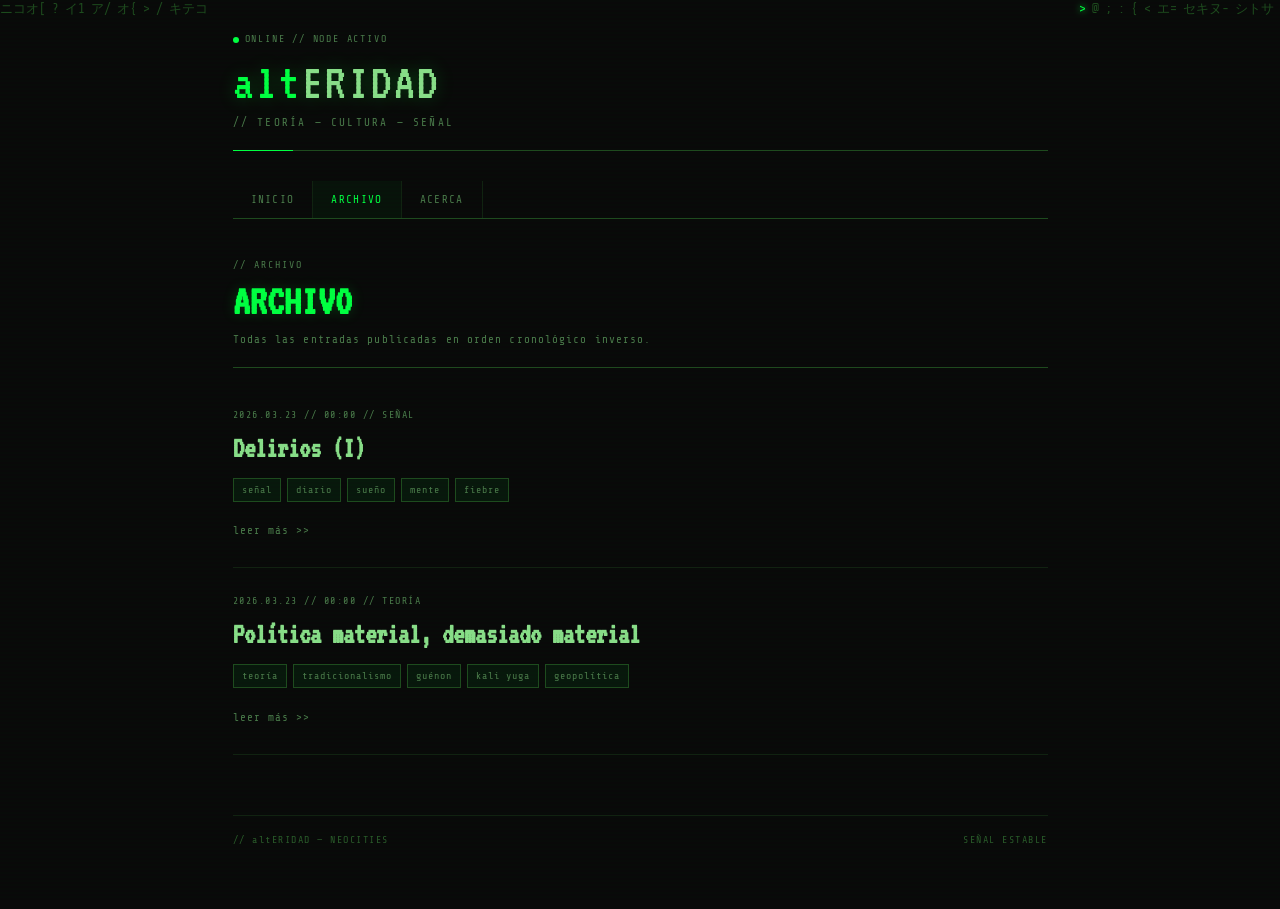
==== archivo.html @ e2779393 "Add files via upload" ====
<!DOCTYPE html>
<html lang="es">
<head>
  <meta charset="UTF-8">
  <meta name="viewport" content="width=device-width, initial-scale=1.0">
  <title>Archivo — altERIDAD</title>
  <link rel="icon" type="image/svg+xml" href="favicon.svg">
  <link rel="stylesheet" href="style.css">
</head>
<body>
  <header>
    <div class="site-status"><span class="blink"></span>ONLINE // NODE ACTIVO</div>
    <a href="index.html" class="site-title">alt<span>ERIDAD</span></a>
    <div class="site-desc">// <a href="teoria.html" class="cat-link">TEORÍA</a> — <a href="cultura.html" class="cat-link">CULTURA</a> — <a href="senal.html" class="cat-link">SEÑAL</a></div>
  </header>
  <nav>
    <a href="index.html">INICIO</a>
    <a href="archivo.html" class="active">ARCHIVO</a>
    <a href="acerca.html">ACERCA</a>
  </nav>
  <div class="cat-header">
    <div class="cat-label">// ARCHIVO</div>
    <h1 class="cat-title">ARCHIVO</h1>
    <p class="cat-desc">Todas las entradas publicadas en orden cronológico inverso.</p>
  </div>
  <ul class="post-list">
    <li class="post-item">
      <div class="post-meta">2026.03.23 // 00:00 // SEÑAL</div>
      <h2><a href="articulos/delirios-i.html">Delirios (I)</a></h2>
      <div class="post-tags">
        <a href="senal.html" class="tag tag-link">señal</a>
        <span class="tag">diario</span><span class="tag">sueño</span><span class="tag">mente</span><span class="tag">fiebre</span>
      </div>
      <a class="read-more" href="articulos/delirios-i.html">leer más &gt;&gt;</a>
    </li>
    <li class="post-item">
      <div class="post-meta">2026.03.23 // 00:00 // TEORÍA</div>
      <h2><a href="articulos/kali-yuga-defensa-occidente.html">Política material, demasiado material</a></h2>
      <div class="post-tags">
        <a href="teoria.html" class="tag tag-link">teoría</a>
        <span class="tag">tradicionalismo</span><span class="tag">guénon</span><span class="tag">kali yuga</span><span class="tag">geopolítica</span>
      </div>
      <a class="read-more" href="articulos/kali-yuga-defensa-occidente.html">leer más &gt;&gt;</a>
    </li>
    <!-- PRÓXIMAS ENTRADAS EN ARCHIVO -->
  </ul>
  <footer>
    <span>// altERIDAD — NEOCITIES</span>
    <span>SEÑAL ESTABLE</span>
  </footer>
  <script src="matrix.js"></script>
</body>
</html>
---- style.css ----
@import url('https://fonts.googleapis.com/css2?family=VT323&family=Share+Tech+Mono&family=Inconsolata:wght@400;700&display=swap');

*, *::before, *::after {
  box-sizing: border-box;
  margin: 0;
  padding: 0;
}

:root {
  --verde: #00ff41;
  --verde-mid: #88dd88;
  --verde-dim: #4a7a4a;
  --verde-dark: #1e4a1e;
  --verde-darker: #112211;
  --bg: #0a0a0a;
  --bg2: #0f0f0f;
  --text: #7aaa7a;
  --font-mono: 'Inconsolata', monospace;
  --font-display: 'VT323', monospace;
  --font-code: 'Share Tech Mono', monospace;
}

html {
  background: var(--bg);
  color: var(--text);
  font-family: var(--font-mono);
  font-size: 15px;
  line-height: 1.8;
}

body {
  max-width: 860px;
  margin: 0 auto;
  padding: 2rem 1.5rem 4rem;
}

/* SCANLINE */
body::before {
  content: '';
  position: fixed;
  inset: 0;
  background: repeating-linear-gradient(
    0deg,
    transparent,
    transparent 2px,
    rgba(0,255,65,0.012) 2px,
    rgba(0,255,65,0.012) 4px
  );
  pointer-events: none;
  z-index: 999;
}

/* HEADER */
header {
  border-bottom: 1px solid var(--verde-dark);
  padding-bottom: 1.2rem;
  margin-bottom: 2rem;
  position: relative;
}

header::after {
  content: '';
  position: absolute;
  bottom: -1px;
  left: 0;
  width: 60px;
  height: 1px;
  background: var(--verde);
}

.site-status {
  font-family: var(--font-code);
  font-size: 10px;
  color: var(--verde-dim);
  letter-spacing: 0.18em;
  margin-bottom: 0.6rem;
}

.blink {
  display: inline-block;
  width: 6px;
  height: 6px;
  background: var(--verde);
  border-radius: 50%;
  margin-right: 6px;
  animation: blink 1.8s step-end infinite;
  vertical-align: middle;
}

@keyframes blink {
  50% { opacity: 0; }
}

.site-title {
  font-family: var(--font-display);
  font-size: 3.5rem;
  color: var(--verde);
  letter-spacing: 0.04em;
  line-height: 1;
  text-shadow: 0 0 18px rgba(0,255,65,0.25);
  text-decoration: none;
  display: block;
  margin-bottom: 0.2rem;
}

.site-title span {
  color: var(--verde-mid);
}

.site-desc {
  font-family: var(--font-code);
  font-size: 11px;
  color: var(--verde-dim);
  letter-spacing: 0.2em;
}

/* NAV */
nav {
  display: flex;
  gap: 0;
  border-bottom: 1px solid var(--verde-dark);
  margin-bottom: 2.5rem;
  font-family: var(--font-code);
  font-size: 11px;
  letter-spacing: 0.12em;
}

nav a {
  color: var(--verde-dim);
  text-decoration: none;
  padding: 0.55rem 1.2rem;
  border-right: 1px solid var(--verde-darker);
  transition: color 0.15s, background 0.15s;
}

nav a:hover,
nav a.active {
  color: var(--verde);
  background: rgba(0,255,65,0.04);
}

/* LISTA DE ARTICULOS */
.post-list {
  list-style: none;
}

.post-item {
  padding: 1.6rem 0;
  border-bottom: 1px solid var(--verde-darker);
}

.post-item:first-child {
  padding-top: 0;
}

.post-meta {
  font-family: var(--font-code);
  font-size: 10px;
  color: var(--verde-dim);
  letter-spacing: 0.15em;
  margin-bottom: 0.4rem;
}

.post-item h2 a {
  font-family: var(--font-display);
  font-size: 1.9rem;
  color: var(--verde-mid);
  text-decoration: none;
  line-height: 1.1;
}

.post-item h2 a:hover {
  color: var(--verde);
}

.post-tags {
  display: flex;
  gap: 6px;
  flex-wrap: wrap;
  margin: 0.5rem 0 0.7rem;
}

.tag {
  font-family: var(--font-code);
  font-size: 10px;
  background: rgba(0,255,65,0.06);
  border: 1px solid var(--verde-dark);
  color: var(--verde-dim);
  padding: 2px 8px;
  letter-spacing: 0.1em;
}

.post-excerpt {
  color: var(--text);
  font-size: 13.5px;
  line-height: 1.85;
  opacity: 0.85;
}

.read-more {
  display: inline-block;
  margin-top: 0.6rem;
  font-family: var(--font-code);
  font-size: 11px;
  color: var(--verde-dim);
  text-decoration: none;
  letter-spacing: 0.1em;
}

.read-more:hover {
  color: var(--verde);
}

/* ARTICULO INDIVIDUAL */
.article-header {
  margin-bottom: 2rem;
  padding-bottom: 1.2rem;
  border-bottom: 1px solid var(--verde-dark);
}

.article-header h1 {
  font-family: var(--font-display);
  font-size: 2.8rem;
  color: var(--verde);
  line-height: 1.1;
  margin-bottom: 0.5rem;
  text-shadow: 0 0 14px rgba(0,255,65,0.2);
}

.article-body {
  max-width: 680px;
}

.article-body p {
  margin-bottom: 1.4rem;
  color: var(--text);
  line-height: 1.9;
}

.article-body h2 {
  font-family: var(--font-display);
  font-size: 1.8rem;
  color: var(--verde-mid);
  margin: 2.2rem 0 0.8rem;
}

.article-body h3 {
  font-family: var(--font-code);
  font-size: 13px;
  color: var(--verde-dim);
  letter-spacing: 0.15em;
  margin: 1.8rem 0 0.6rem;
}

.article-body blockquote {
  border-left: 2px solid var(--verde-dark);
  padding-left: 1.2rem;
  color: var(--verde-dim);
  font-style: italic;
  margin: 1.5rem 0;
}

.article-body a {
  color: var(--verde-mid);
  text-decoration: underline;
  text-decoration-color: var(--verde-dark);
}

.article-body a:hover {
  color: var(--verde);
}

.back-link {
  display: inline-block;
  margin-top: 3rem;
  font-family: var(--font-code);
  font-size: 11px;
  color: var(--verde-dim);
  text-decoration: none;
  letter-spacing: 0.12em;
}

.back-link:hover {
  color: var(--verde);
}

/* FOOTER */
footer {
  margin-top: 4rem;
  padding-top: 1rem;
  border-top: 1px solid var(--verde-darker);
  font-family: var(--font-code);
  font-size: 10px;
  color: #2a5a2a;
  letter-spacing: 0.15em;
  display: flex;
  justify-content: space-between;
}

.article-body blockquote cite {
  display: block;
  margin-top: 0.5rem;
  font-size: 11px;
  font-family: var(--font-code);
  font-style: normal;
  color: #2a5a2a;
  letter-spacing: 0.1em;
}

.article-sign {
  margin-top: 2.5rem;
  font-family: var(--font-code);
  font-size: 12px;
  color: var(--verde-dim);
  letter-spacing: 0.15em;
}

.cat-link {
  font-family: var(--font-code);
  font-size: 11px;
  color: var(--verde-dim);
  text-decoration: none;
  letter-spacing: 0.2em;
  transition: color 0.15s;
}

.cat-link:hover,
.cat-link.active-cat {
  color: var(--verde);
}

.cat-header {
  margin-bottom: 2.5rem;
  padding-bottom: 1.2rem;
  border-bottom: 1px solid var(--verde-dark);
}

.cat-label {
  font-family: var(--font-code);
  font-size: 10px;
  color: var(--verde-dim);
  letter-spacing: 0.2em;
  margin-bottom: 0.4rem;
}

.cat-title {
  font-family: var(--font-display);
  font-size: 2.8rem;
  color: var(--verde);
  line-height: 1;
  text-shadow: 0 0 14px rgba(0,255,65,0.2);
  margin-bottom: 0.5rem;
}

.cat-desc {
  font-family: var(--font-code);
  font-size: 11px;
  color: var(--verde-dim);
  letter-spacing: 0.1em;
}

.tag-link {
  text-decoration: none;
  cursor: pointer;
  transition: background 0.15s, color 0.15s;
}

.tag-link:hover,
.tag.tag-active {
  background: rgba(0,255,65,0.15);
  border-color: var(--verde-dim);
  color: var(--verde);
}

.empty-state {
  opacity: 0.5;
}

/* MATRIX */
#matrix-bg {
  position: fixed;
  top: 0;
  left: 0;
  width: 100%;
  height: 100%;
  z-index: 0;
  pointer-events: none;
}

body > *:not(#matrix-bg) {
  position: relative;
  z-index: 1;
}

@media (max-width: 600px) {
  .site-title { font-size: 2.6rem; }
  nav a { padding: 0.5rem 0.8rem; }
  footer { flex-direction: column; gap: 0.3rem; }
}
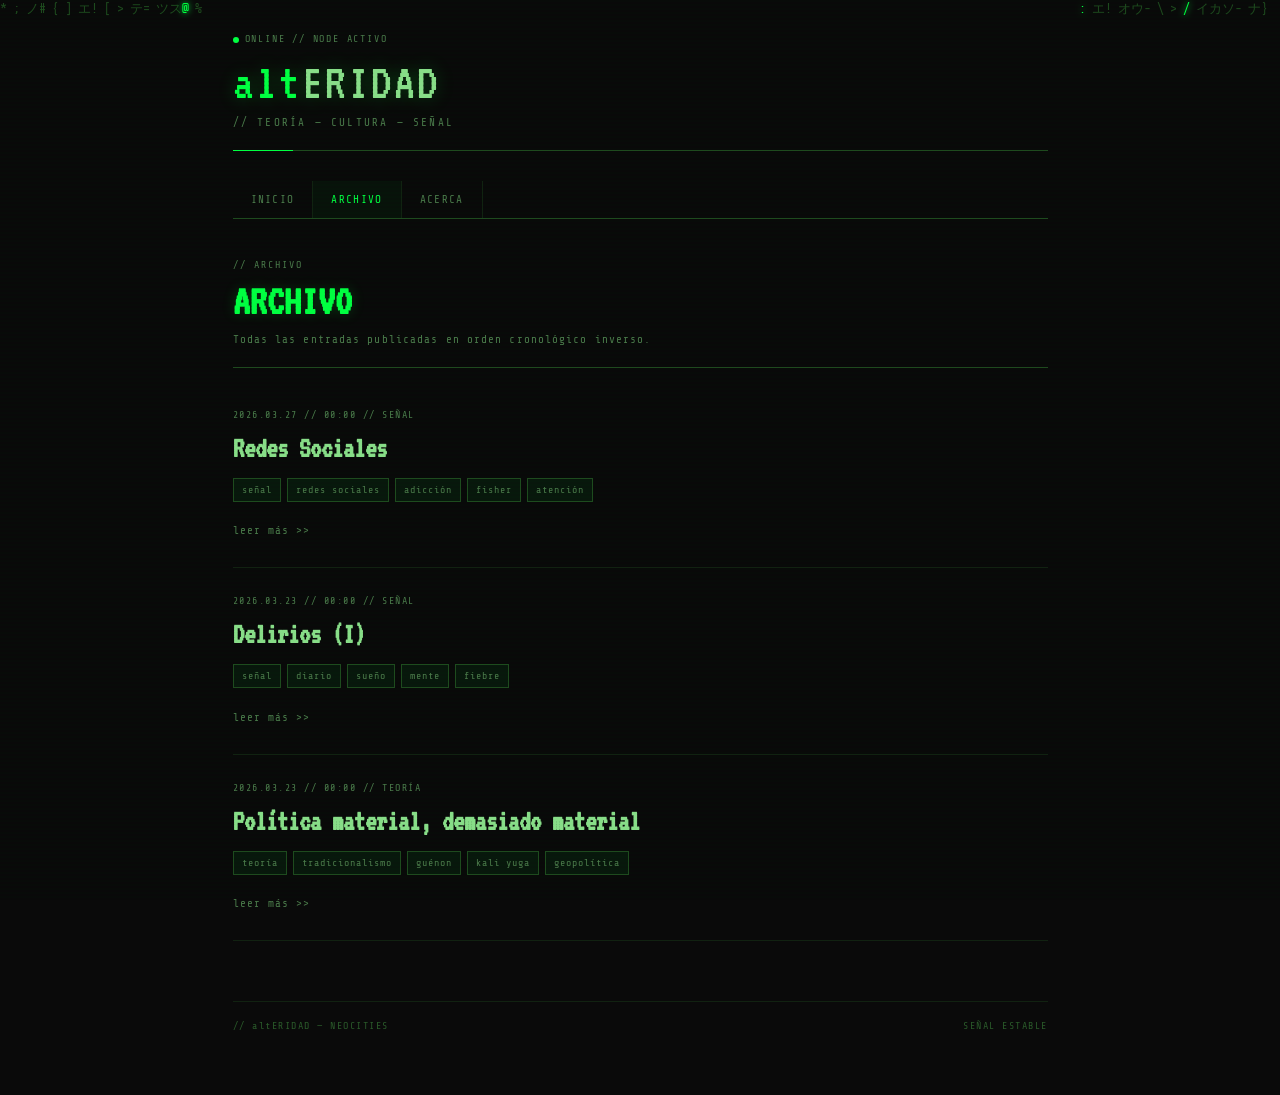
==== commit 5e9063e7: "Add files via upload" ====
--- a/archivo.html
+++ b/archivo.html
@@ -25,6 +25,15 @@
   </div>
   <ul class="post-list">
     <li class="post-item">
+      <div class="post-meta">2026.03.27 // 00:00 // SEÑAL</div>
+      <h2><a href="articulos/redes-sociales.html">Redes Sociales</a></h2>
+      <div class="post-tags">
+        <a href="senal.html" class="tag tag-link">señal</a>
+        <span class="tag">redes sociales</span><span class="tag">adicción</span><span class="tag">fisher</span><span class="tag">atención</span>
+      </div>
+      <a class="read-more" href="articulos/redes-sociales.html">leer más &gt;&gt;</a>
+    </li>
+    <li class="post-item">
       <div class="post-meta">2026.03.23 // 00:00 // SEÑAL</div>
       <h2><a href="articulos/delirios-i.html">Delirios (I)</a></h2>
       <div class="post-tags">
